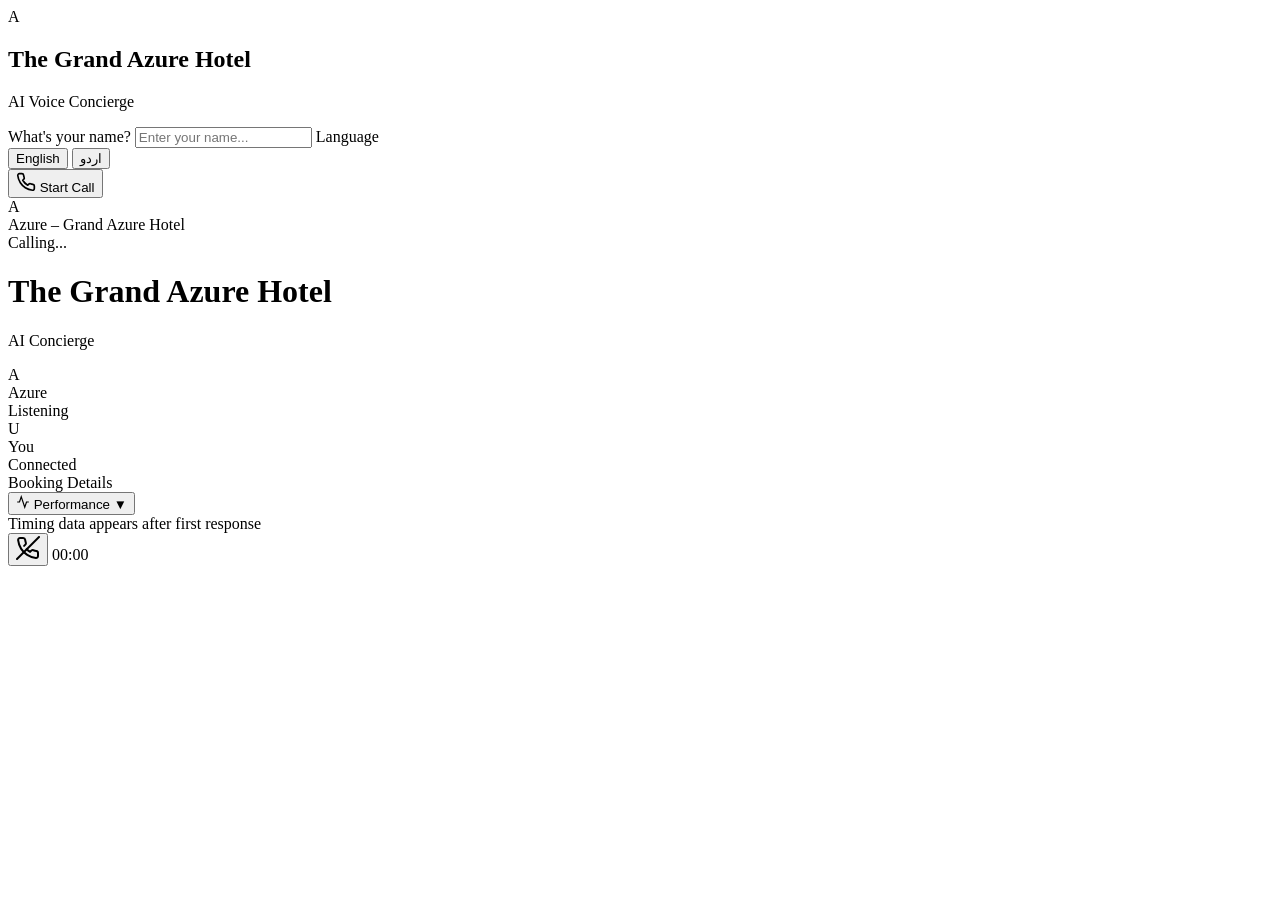
==== frontend/index.html @ 75d16b44 "Initial commit" ====
<!DOCTYPE html>
<html lang="en">
<head>
  <meta charset="UTF-8" />
  <meta name="viewport" content="width=device-width, initial-scale=1.0" />
  <title>Grand Azure Hotel – Voice Assistant</title>
  <link rel="stylesheet" href="/css/styles.css" />
  <link rel="preconnect" href="https://fonts.googleapis.com" />
  <link rel="preconnect" href="https://fonts.gstatic.com" crossorigin />
  <link href="https://fonts.googleapis.com/css2?family=Inter:wght@400;500;600;700&display=swap" rel="stylesheet" />
</head>
<body>
  <div class="app-container">

    <!-- Pre-call: Name Modal -->
    <div class="name-modal" id="name-modal">
      <div class="name-modal-content">
        <div class="name-modal-logo">A</div>
        <h2>The <span>Grand Azure</span> Hotel</h2>
        <p class="name-modal-subtitle">AI Voice Concierge</p>
        <div class="name-modal-form">
          <label for="name-input">What's your name?</label>
          <input type="text" id="name-input" placeholder="Enter your name..." autocomplete="off" />
          <label for="lang-select">Language</label>
          <div class="lang-selector">
            <button class="lang-btn active" id="lang-en" data-lang="en">English</button>
            <button class="lang-btn" id="lang-ur" data-lang="ur">اردو</button>
          </div>
          <button class="start-call-btn" id="start-call-btn">
            <svg viewBox="0 0 24 24" fill="none" stroke="currentColor" stroke-width="2" stroke-linecap="round" stroke-linejoin="round" width="20" height="20">
              <path d="M22 16.92v3a2 2 0 0 1-2.18 2 19.79 19.79 0 0 1-8.63-3.07 19.5 19.5 0 0 1-6-6 19.79 19.79 0 0 1-3.07-8.67A2 2 0 0 1 4.11 2h3a2 2 0 0 1 2 1.72c.127.96.361 1.903.7 2.81a2 2 0 0 1-.45 2.11L8.09 9.91a16 16 0 0 0 6 6l1.27-1.27a2 2 0 0 1 2.11-.45c.907.339 1.85.573 2.81.7A2 2 0 0 1 22 16.92z"/>
            </svg>
            Start Call
          </button>
        </div>
      </div>
    </div>

    <!-- Calling overlay -->
    <div class="calling-overlay hidden" id="calling-overlay">
      <div class="calling-content">
        <div class="calling-avatar">
          <span class="avatar-letter">A</span>
        </div>
        <div class="calling-name">Azure – Grand Azure Hotel</div>
        <div class="calling-status" id="calling-status">Calling...</div>
        <div class="calling-dots">
          <span></span><span></span><span></span>
        </div>
      </div>
    </div>

    <!-- In-Call View -->
    <div class="call-view hidden" id="call-view">

      <!-- Header -->
      <div class="call-header">
        <h1>The <span>Grand Azure</span> Hotel</h1>
        <p class="subtitle">AI Concierge</p>
      </div>

      <!-- Avatar Section -->
      <div class="avatars-section">
        <div class="avatar-card" id="avatar-azure">
          <div class="avatar-circle azure">
            <span class="avatar-letter">A</span>
            <div class="speaking-ring"></div>
          </div>
          <div class="avatar-name">Azure</div>
          <div class="avatar-status" id="azure-status">Listening</div>
        </div>
        <div class="avatar-card" id="avatar-user">
          <div class="avatar-circle user">
            <span class="avatar-letter" id="user-avatar-letter">U</span>
            <div class="speaking-ring"></div>
          </div>
          <div class="avatar-name" id="user-display-name">You</div>
          <div class="avatar-status" id="user-status">Connected</div>
        </div>
      </div>

      <!-- Chat Transcript -->
      <div class="chat-container" id="transcript">
      </div>

      <!-- Bottom Panels -->
      <div class="panels-row">
        <!-- Booking Panel -->
        <div class="booking-panel hidden" id="booking-panel">
          <div class="booking-title">Booking Details</div>
          <div class="slots-grid" id="booking-slots"></div>
        </div>

        <!-- Performance Panel -->
        <div class="perf-panel" id="perf-panel">
          <button class="perf-toggle" id="perf-toggle">
            <svg viewBox="0 0 24 24" fill="none" stroke="currentColor" stroke-width="2" width="14" height="14">
              <polyline points="22 12 18 12 15 21 9 3 6 12 2 12"/>
            </svg>
            Performance
            <span class="perf-chevron" id="perf-chevron">&#9660;</span>
          </button>
          <div class="perf-body hidden" id="perf-body">
            <div class="perf-entries" id="perf-entries">
              <div class="perf-empty">Timing data appears after first response</div>
            </div>
          </div>
        </div>
      </div>

      <!-- End Call Button -->
      <div class="call-controls">
        <button class="end-call-btn" id="end-call-btn">
          <svg viewBox="0 0 24 24" fill="none" stroke="currentColor" stroke-width="2" stroke-linecap="round" stroke-linejoin="round" width="24" height="24">
            <path d="M10.68 13.31a16 16 0 0 0 3.41 2.6l1.27-1.27a2 2 0 0 1 2.11-.45c.907.339 1.85.573 2.81.7A2 2 0 0 1 22 16.92v3a2 2 0 0 1-2.18 2 19.79 19.79 0 0 1-8.63-3.07 19.5 19.5 0 0 1-6-6A19.79 19.79 0 0 1 2.12 4.18 2 2 0 0 1 4.11 2h3a2 2 0 0 1 2 1.72c.127.96.361 1.903.7 2.81a2 2 0 0 1-.45 2.11L8.09 9.91"/>
            <line x1="23" y1="1" x2="1" y2="23"/>
          </svg>
        </button>
        <span class="call-timer" id="call-timer">00:00</span>
      </div>

    </div>
  </div>

  <script type="module" src="/js/app.js"></script>
</body>
</html>
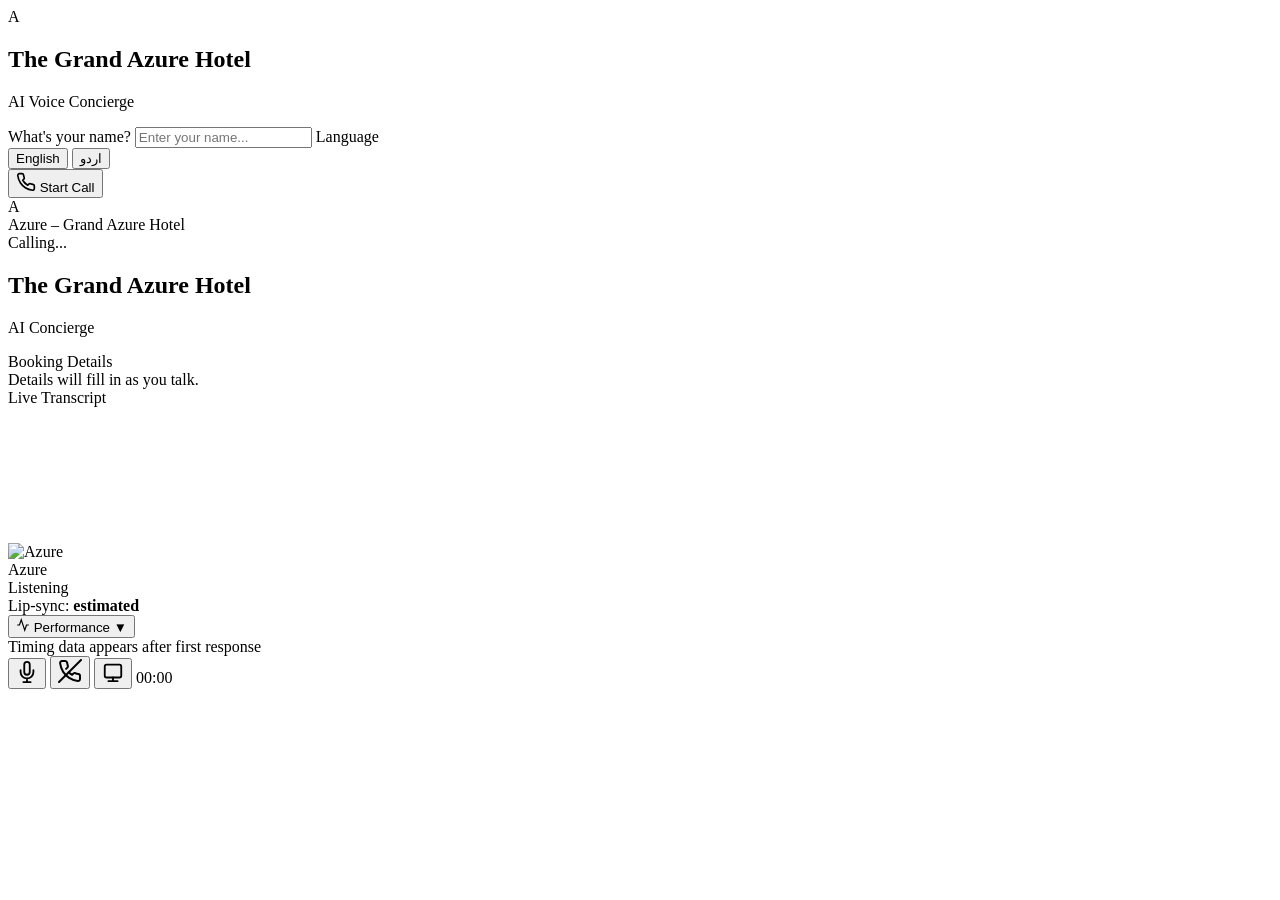
==== commit f13ebfec: "New changes" ====
--- a/frontend/index.html
+++ b/frontend/index.html
@@ -52,68 +52,78 @@
 
     <!-- In-Call View -->
     <div class="call-view hidden" id="call-view">
+      <div class="call-layout">
 
-      <!-- Header -->
-      <div class="call-header">
-        <h1>The <span>Grand Azure</span> Hotel</h1>
-        <p class="subtitle">AI Concierge</p>
+        <!-- LEFT: booking / details + transcript -->
+        <aside class="call-sidebar">
+          <div class="call-header">
+            <h1>The <span>Grand Azure</span> Hotel</h1>
+            <p class="subtitle">AI Concierge</p>
+          </div>
+
+          <div class="booking-panel" id="booking-panel">
+            <div class="booking-title">Booking Details</div>
+            <div class="slots-grid" id="booking-slots"></div>
+            <div class="booking-empty" id="booking-empty">Details will fill in as you talk.</div>
+          </div>
+
+          <div class="transcript-wrap">
+            <div class="transcript-title">Live Transcript</div>
+            <div class="chat-container" id="transcript"></div>
+          </div>
+        </aside>
+
+        <!-- RIGHT: agent video tile -->
+        <main class="call-stage">
+          <div class="video-tile" id="video-tile">
+            <img class="avatar-photo" id="avatar-photo" alt="Azure" />
+            <canvas class="avatar-canvas hidden" id="avatar-canvas"></canvas>
+            <div class="speaking-ring"></div>
+            <div class="video-overlay">
+              <div class="participant-name" id="azure-name">Azure</div>
+              <div class="participant-status" id="azure-status">Listening</div>
+            </div>
+            <div class="video-badge hidden" id="alignment-badge">
+              <span class="badge-dot"></span>
+              Lip-sync: <strong id="alignment-value">estimated</strong>
+            </div>
+          </div>
+
+          <div class="perf-panel" id="perf-panel">
+            <button class="perf-toggle" id="perf-toggle">
+              <svg viewBox="0 0 24 24" fill="none" stroke="currentColor" stroke-width="2" width="14" height="14">
+                <polyline points="22 12 18 12 15 21 9 3 6 12 2 12"/>
+              </svg>
+              Performance
+              <span class="perf-chevron" id="perf-chevron">&#9660;</span>
+            </button>
+            <div class="perf-body hidden" id="perf-body">
+              <div class="perf-entries" id="perf-entries">
+                <div class="perf-empty">Timing data appears after first response</div>
+              </div>
+            </div>
+          </div>
+        </main>
       </div>
 
-      <!-- Avatar Section -->
-      <div class="avatars-section">
-        <div class="avatar-card" id="avatar-azure">
-          <div class="avatar-circle azure">
-            <span class="avatar-letter">A</span>
-            <div class="speaking-ring"></div>
-          </div>
-          <div class="avatar-name">Azure</div>
-          <div class="avatar-status" id="azure-status">Listening</div>
-        </div>
-        <div class="avatar-card" id="avatar-user">
-          <div class="avatar-circle user">
-            <span class="avatar-letter" id="user-avatar-letter">U</span>
-            <div class="speaking-ring"></div>
-          </div>
-          <div class="avatar-name" id="user-display-name">You</div>
-          <div class="avatar-status" id="user-status">Connected</div>
-        </div>
-      </div>
-
-      <!-- Chat Transcript -->
-      <div class="chat-container" id="transcript">
-      </div>
-
-      <!-- Bottom Panels -->
-      <div class="panels-row">
-        <!-- Booking Panel -->
-        <div class="booking-panel hidden" id="booking-panel">
-          <div class="booking-title">Booking Details</div>
-          <div class="slots-grid" id="booking-slots"></div>
-        </div>
-
-        <!-- Performance Panel -->
-        <div class="perf-panel" id="perf-panel">
-          <button class="perf-toggle" id="perf-toggle">
-            <svg viewBox="0 0 24 24" fill="none" stroke="currentColor" stroke-width="2" width="14" height="14">
-              <polyline points="22 12 18 12 15 21 9 3 6 12 2 12"/>
-            </svg>
-            Performance
-            <span class="perf-chevron" id="perf-chevron">&#9660;</span>
-          </button>
-          <div class="perf-body hidden" id="perf-body">
-            <div class="perf-entries" id="perf-entries">
-              <div class="perf-empty">Timing data appears after first response</div>
-            </div>
-          </div>
-        </div>
-      </div>
-
-      <!-- End Call Button -->
+      <!-- Bottom call controls -->
       <div class="call-controls">
-        <button class="end-call-btn" id="end-call-btn">
+        <button class="ctrl-btn" id="mic-btn" title="Mute microphone">
+          <svg viewBox="0 0 24 24" fill="none" stroke="currentColor" stroke-width="2" stroke-linecap="round" stroke-linejoin="round" width="22" height="22">
+            <path d="M12 1a3 3 0 0 0-3 3v8a3 3 0 0 0 6 0V4a3 3 0 0 0-3-3z"/>
+            <path d="M19 10v2a7 7 0 0 1-14 0v-2M12 19v4M8 23h8"/>
+          </svg>
+        </button>
+        <button class="end-call-btn" id="end-call-btn" title="End call">
           <svg viewBox="0 0 24 24" fill="none" stroke="currentColor" stroke-width="2" stroke-linecap="round" stroke-linejoin="round" width="24" height="24">
             <path d="M10.68 13.31a16 16 0 0 0 3.41 2.6l1.27-1.27a2 2 0 0 1 2.11-.45c.907.339 1.85.573 2.81.7A2 2 0 0 1 22 16.92v3a2 2 0 0 1-2.18 2 19.79 19.79 0 0 1-8.63-3.07 19.5 19.5 0 0 1-6-6A19.79 19.79 0 0 1 2.12 4.18 2 2 0 0 1 4.11 2h3a2 2 0 0 1 2 1.72c.127.96.361 1.903.7 2.81a2 2 0 0 1-.45 2.11L8.09 9.91"/>
             <line x1="23" y1="1" x2="1" y2="23"/>
+          </svg>
+        </button>
+        <button class="ctrl-btn" id="debug-toggle" title="Toggle avatar debug overlay">
+          <svg viewBox="0 0 24 24" fill="none" stroke="currentColor" stroke-width="2" stroke-linecap="round" stroke-linejoin="round" width="22" height="22">
+            <rect x="3" y="4" width="18" height="14" rx="2"/>
+            <path d="M7 22h10M12 18v4"/>
           </svg>
         </button>
         <span class="call-timer" id="call-timer">00:00</span>
